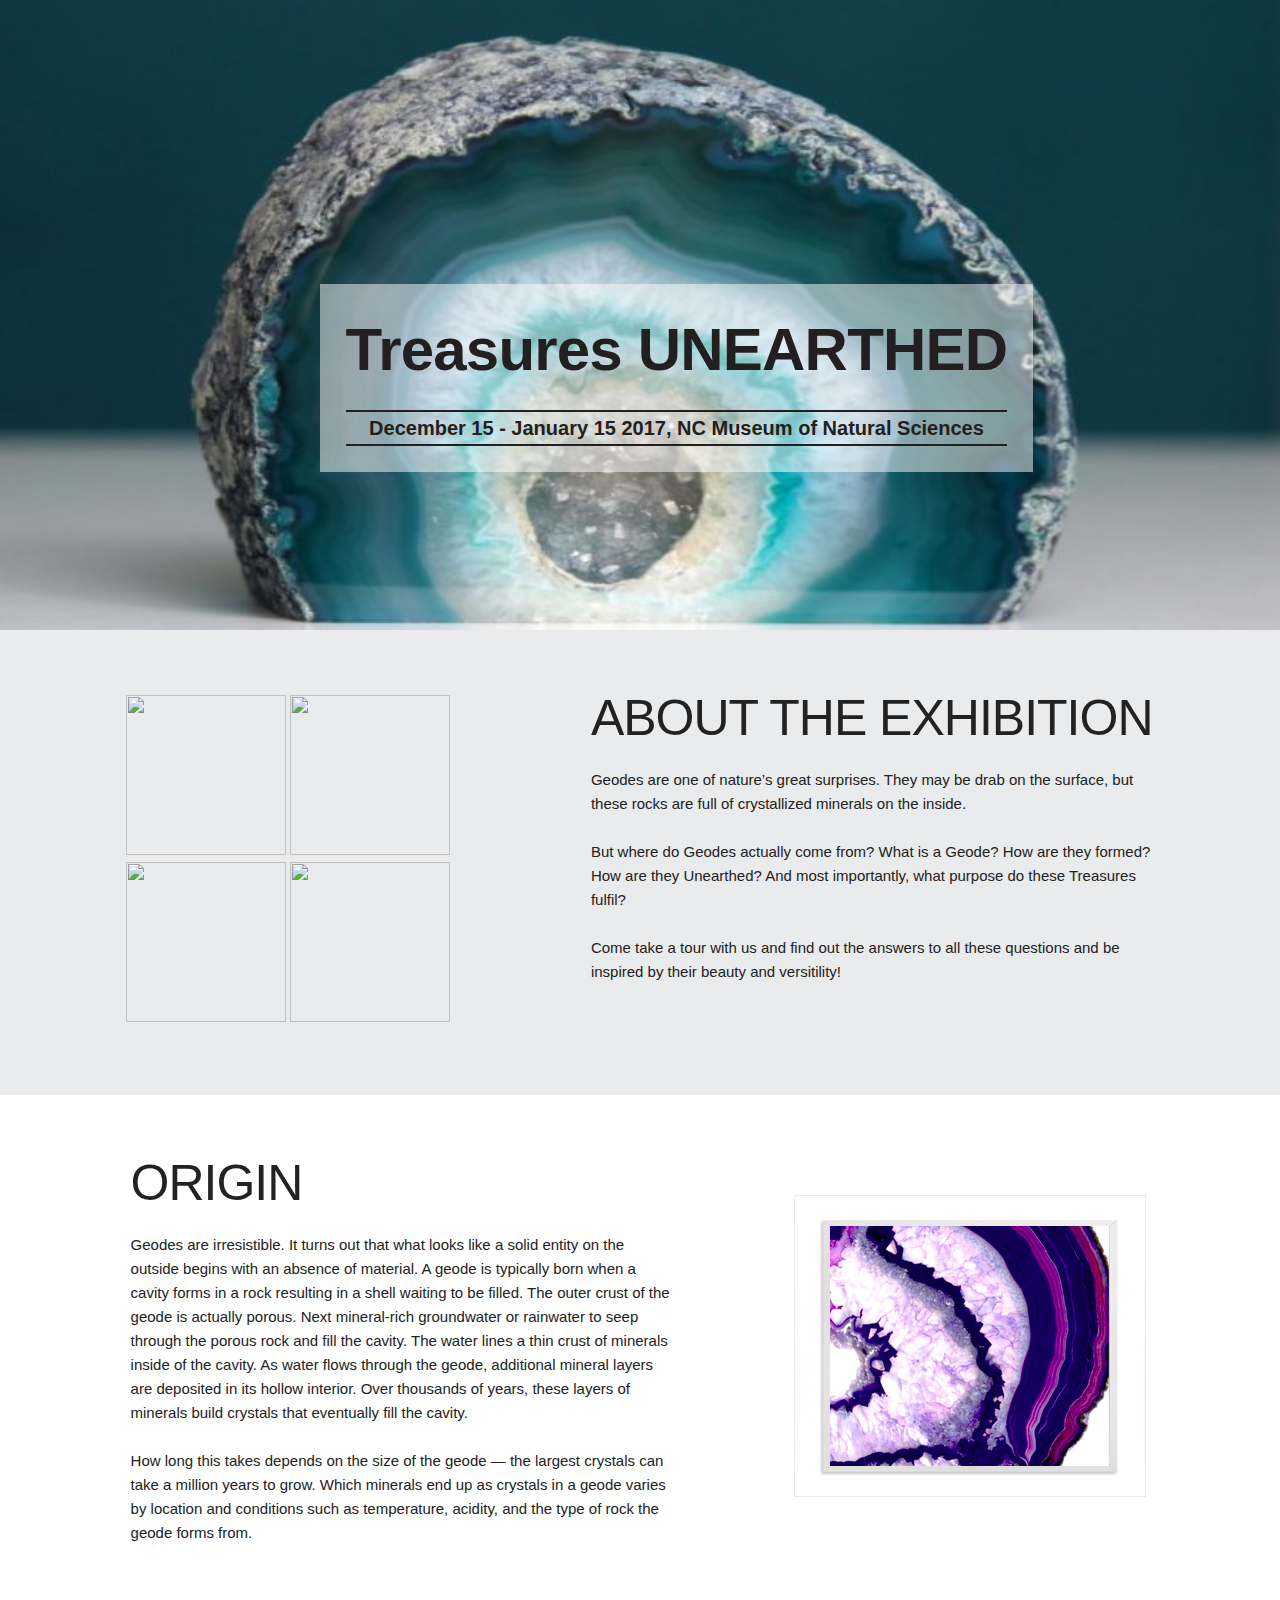
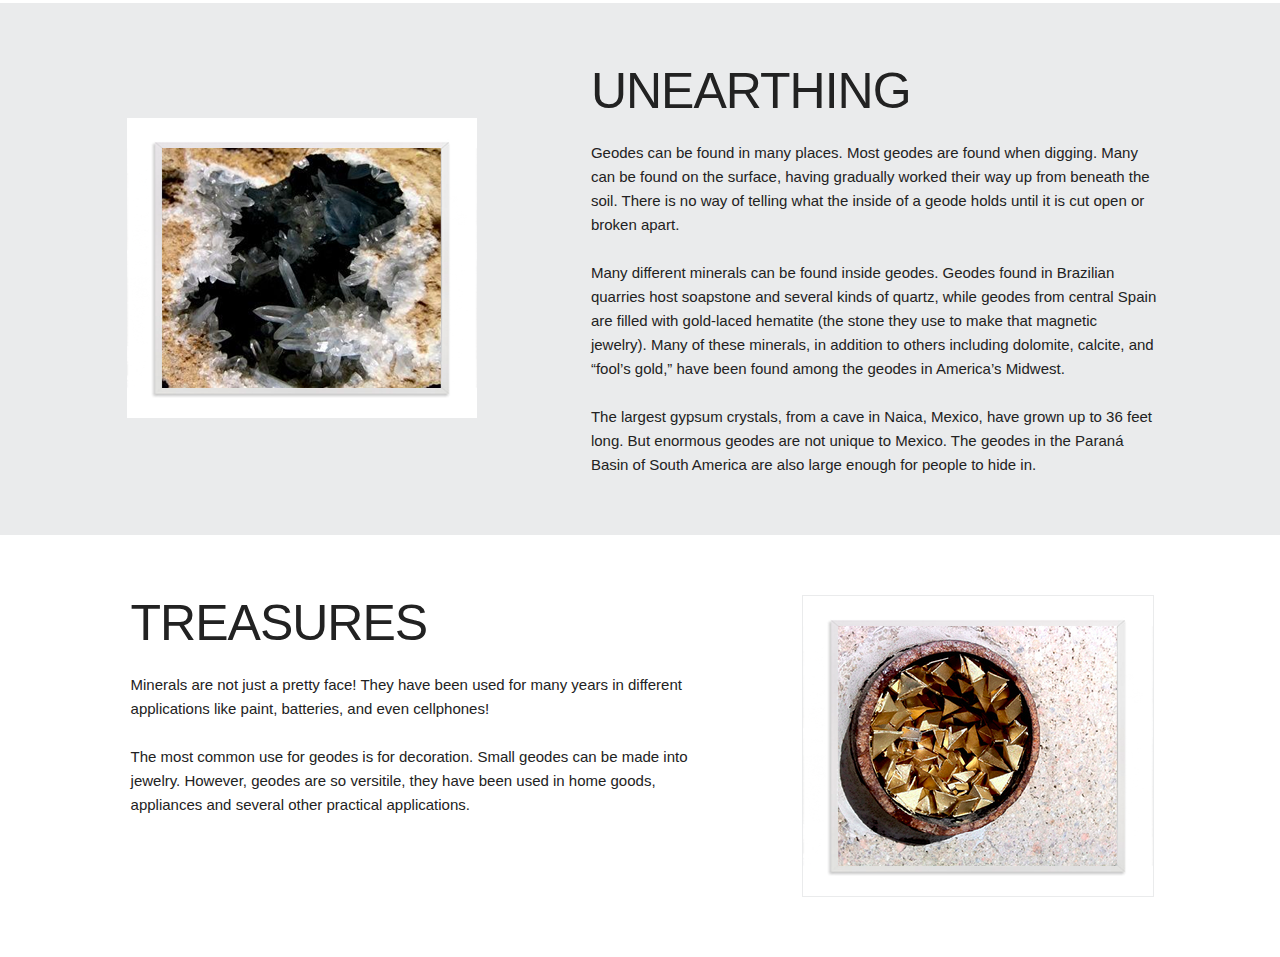
==== index.html @ a55262dd "Merge pull request #1 from sanchith/unearthing" ====
<!DOCTYPE html>
<html lang="en">
  <head>
    <meta charset="utf-8">
    <title>Treasures Unearthed | North Carolina Museum of Natural Sciences</title>
    <meta name="home-page" content="">
    <meta name="SanchithK" content="">
    <meta name="viewport" content="width=device-width, initial-scale=1">
    <link rel="stylesheet" href="css/normalize.css">
    <link rel="stylesheet" href="css/skeleton.css">
    <link rel="stylesheet" href="css/unslider.css">
    <link rel="stylesheet" href="css/unslider-dots.css">
    <script src="https://use.fontawesome.com/a8ba1f1ed8.js"></script>
    <link rel="stylesheet" href="css/style.css">
  </head>
  <body>

 <!-- header section -->
 <div id="header"></div>

 <!-- hero section -->
 <section class="hero">
 <div class="container">
   <div class="row">
     <div class="twelve columns home-bg-img slider">
       <div class="home-hero-title">
         <h4 class="title">Treasures UNEARTHED</h4>
         <hr>
         <p class="dates">December 15 - January 15 2017, NC Museum of Natural Sciences</p>
         <hr>
       </div>
       <ul class="background">
         <li><img src="images/hero-home.jpeg"></li>
         <li><img src="images/hero-home1.png"></li>
         <li><img src="images/video-poster3.jpeg"></li>
       </ul>
     </div>
   </div>
 </div>
</section>

<!-- about section -->
<section>
  <div class="container about">
    <div class="row">
      <div class="five columns">
        <div class="about-img">
          <img src="images/rough/azurite2.jpg">
          <img src="images/rough/burmesetourmaline.jpg">
          <img src="images/rough/flourite_quartz_pyrite.jpg">
          <img src="images/rough/flourite.jpg">
        </div>
      </div>
      <div class="seven columns">
        <div class="about-text">
          <h1 class="about-title">ABOUT THE EXHIBITION</h1>
          <p>Geodes are one of nature’s great surprises. They may be drab on the surface, but these rocks are full of crystallized minerals on the inside. <br><br>But where do Geodes actually come from? What is a Geode? How are they formed? How are they Unearthed? And most importantly, what purpose do these Treasures fulfil? <br><br>Come take a tour with us and find out the answers to all these questions and be inspired by their beauty and versitility!</p>
      </div>
      </div>
    </div>
  </div>
</section>

<!-- origin section -->
<section >
  <div class="container origin">
    <div class="row">
      <div class="seven columns">
        <div class="origin-text">
          <h1 class="origin-title">ORIGIN</h1>
          <p>Geodes are irresistible. It turns out that what looks like a solid entity on the outside begins with an absence of material. A geode is typically born when a cavity forms in a rock resulting in a shell waiting to be filled. The outer crust of the geode is actually porous. Next mineral-rich groundwater or rainwater to seep through the porous rock and fill the cavity. The water lines a thin crust of minerals inside of the cavity. As water flows through the geode, additional mineral layers are deposited in its hollow interior. Over thousands of years, these layers of minerals build crystals that eventually fill the cavity. <br><br>How long this takes depends on the size of the geode — the largest crystals can take a million years to grow. Which minerals end up as crystals in a geode varies by location and conditions such as temperature, acidity, and the type of rock the geode forms from.</p>
      </div>
      </div>
      <div class="five columns col-right">
        <div class="origin-img">
          <img src="images/origin.png">
        </div>
      </div>
    </div>
  </div>
</section>

<!-- unearthing section -->
<section >
  <div class="container unearthing">
    <div class="row">
      <div class="five columns">
        <div class="unearthing-img">
          <img src="images/unearthing.png">
        </div>
      </div>
      <div class="seven columns">
        <div class="unearthing-text">
          <h1 class="unearth-title">UNEARTHING</h1>
          <p>Geodes can be found in many places. Most geodes are found when digging. Many can be found on the surface, having gradually worked their way up from beneath the soil. There is no way of telling what the inside of a geode holds until it is cut open or broken apart.<br><br>Many different minerals can be found inside geodes. Geodes found in Brazilian quarries host soapstone and several kinds of quartz, while geodes from central Spain are filled with gold-laced hematite (the stone they use to make that magnetic jewelry). Many of these minerals, in addition to others including dolomite, calcite, and “fool’s gold,” have been found among the geodes in America’s Midwest. <br><br>The largest gypsum crystals, from a cave in Naica, Mexico, have grown up to 36 feet long. But enormous geodes are not unique to Mexico. The geodes in the Paraná Basin of South America are also large enough for people to hide in.</p>
        </div>
      </div>
    </div>
  </div>
</section>

<!-- treasures section -->
<section>
  <div class="container treasures">
    <div class="row">
      <div class="seven columns col-size">
        <div class="treasures-text">
          <h1 class="treasures-title">TREASURES</h1>
          <p>Minerals are not just a pretty face! They have been used for many years in different applications like paint, batteries, and even cellphones! <br><br>The most common use for geodes is for decoration. Small geodes can be made into jewelry. However, geodes are so versitile, they have been used in home goods, appliances and several other practical applications.</p>
      </div>
      </div>
      <div class="five columns">
        <div class="treasures-img">
          <img src="images/treasures.png">
        </div>
      </div>
    </div>
  </div>
</section>

 <div id="footer"></div>

 <script src="https://ajax.googleapis.com/ajax/libs/jquery/3.1.1/jquery.min.js"></script>

 <script src="js/unslider-min.js"></script>

 <script src="js/script.js"></script>
 <script>$(document).ready(function(){
   $('#header').load('../header.html');
   $('#footer').load('../footer.html');
 });</script>

  </body>
</html>
---- css/skeleton.css ----
/*
* Skeleton V2.0.4
* Copyright 2014, Dave Gamache
* www.getskeleton.com
* Free to use under the MIT license.
* http://www.opensource.org/licenses/mit-license.php
* 12/29/2014
*/


/* Table of contents
––––––––––––––––––––––––––––––––––––––––––––––––––
- Grid
- Base Styles
- Typography
- Links
- Buttons
- Forms
- Lists
- Code
- Tables
- Spacing
- Utilities
- Clearing
- Media Queries
*/


/* Grid
–––––––––––––––––––––––––––––––––––––––––––––––––– */
.container {
  position: relative;
  width: 100%;
  max-width: 960px;
  margin: 0 auto;
  padding: 0 20px;
  box-sizing: border-box; }
.column,
.columns {
  width: 100%;
  float: left;
  box-sizing: border-box; }

/* For devices larger than 400px */
@media (min-width: 400px) {
  .container {
    width: 85%;
    padding: 0; }
}

/* For devices larger than 550px */
@media (min-width: 550px) {
  .container {
    width: 80%; }
  .column,
  .columns {
    margin-left: 4%; }
  .column:first-child,
  .columns:first-child {
    margin-left: 0; }

  .one.column,
  .one.columns                    { width: 4.66666666667%; }
  .two.columns                    { width: 13.3333333333%; }
  .three.columns                  { width: 22%;            }
  .four.columns                   { width: 30.6666666667%; }
  .five.columns                   { width: 39.3333333333%; }
  .six.columns                    { width: 48%;            }
  .seven.columns                  { width: 56.6666666667%; }
  .eight.columns                  { width: 65.3333333333%; }
  .nine.columns                   { width: 74.0%;          }
  .ten.columns                    { width: 82.6666666667%; }
  .eleven.columns                 { width: 91.3333333333%; }
  .twelve.columns                 { width: 100%; margin-left: 0; }

  .one-third.column               { width: 30.6666666667%; }
  .two-thirds.column              { width: 65.3333333333%; }

  .one-half.column                { width: 48%; }

  /* Offsets */
  .offset-by-one.column,
  .offset-by-one.columns          { margin-left: 8.66666666667%; }
  .offset-by-two.column,
  .offset-by-two.columns          { margin-left: 17.3333333333%; }
  .offset-by-three.column,
  .offset-by-three.columns        { margin-left: 26%;            }
  .offset-by-four.column,
  .offset-by-four.columns         { margin-left: 34.6666666667%; }
  .offset-by-five.column,
  .offset-by-five.columns         { margin-left: 43.3333333333%; }
  .offset-by-six.column,
  .offset-by-six.columns          { margin-left: 52%;            }
  .offset-by-seven.column,
  .offset-by-seven.columns        { margin-left: 60.6666666667%; }
  .offset-by-eight.column,
  .offset-by-eight.columns        { margin-left: 69.3333333333%; }
  .offset-by-nine.column,
  .offset-by-nine.columns         { margin-left: 78.0%;          }
  .offset-by-ten.column,
  .offset-by-ten.columns          { margin-left: 86.6666666667%; }
  .offset-by-eleven.column,
  .offset-by-eleven.columns       { margin-left: 95.3333333333%; }

  .offset-by-one-third.column,
  .offset-by-one-third.columns    { margin-left: 34.6666666667%; }
  .offset-by-two-thirds.column,
  .offset-by-two-thirds.columns   { margin-left: 69.3333333333%; }

  .offset-by-one-half.column,
  .offset-by-one-half.columns     { margin-left: 52%; }

}


/* Base Styles
–––––––––––––––––––––––––––––––––––––––––––––––––– */
/* NOTE
html is set to 62.5% so that all the REM measurements throughout Skeleton
are based on 10px sizing. So basically 1.5rem = 15px :) */
html {
  font-size: 62.5%; }
body {
  font-size: 1.5em; /* currently ems cause chrome bug misinterpreting rems on body element */
  line-height: 1.6;
  font-weight: 400;
  font-family: "Raleway", "HelveticaNeue", "Helvetica Neue", Helvetica, Arial, sans-serif;
  color: #222; }


/* Typography
–––––––––––––––––––––––––––––––––––––––––––––––––– */
h1, h2, h3, h4, h5, h6 {
  margin-top: 0;
  margin-bottom: 2rem;
  font-weight: 300; }
h1 { font-size: 4.0rem; line-height: 1.2;  letter-spacing: -.1rem;}
h2 { font-size: 3.6rem; line-height: 1.25; letter-spacing: -.1rem; }
h3 { font-size: 3.0rem; line-height: 1.3;  letter-spacing: -.1rem; }
h4 { font-size: 2.4rem; line-height: 1.35; letter-spacing: -.08rem; }
h5 { font-size: 1.8rem; line-height: 1.5;  letter-spacing: -.05rem; }
h6 { font-size: 1.5rem; line-height: 1.6;  letter-spacing: 0; }

/* Larger than phablet */
@media (min-width: 550px) {
  h1 { font-size: 5.0rem; }
  h2 { font-size: 4.2rem; }
  h3 { font-size: 3.6rem; }
  h4 { font-size: 3.0rem; }
  h5 { font-size: 2.4rem; }
  h6 { font-size: 1.5rem; }
}

p {
  margin-top: 0; }


/* Links
–––––––––––––––––––––––––––––––––––––––––––––––––– */
a {
  color: #1EAEDB; }
a:hover {
  color: #0FA0CE; }


/* Buttons
–––––––––––––––––––––––––––––––––––––––––––––––––– */
.button,
button,
input[type="submit"],
input[type="reset"],
input[type="button"] {
  display: inline-block;
  height: 38px;
  padding: 0 30px;
  color: #555;
  text-align: center;
  font-size: 11px;
  font-weight: 600;
  line-height: 38px;
  letter-spacing: .1rem;
  text-transform: uppercase;
  text-decoration: none;
  white-space: nowrap;
  background-color: transparent;
  border-radius: 4px;
  border: 1px solid #bbb;
  cursor: pointer;
  box-sizing: border-box; }
.button:hover,
button:hover,
input[type="submit"]:hover,
input[type="reset"]:hover,
input[type="button"]:hover,
.button:focus,
button:focus,
input[type="submit"]:focus,
input[type="reset"]:focus,
input[type="button"]:focus {
  color: #333;
  /*border-color: #888;*/
  outline: 0;
}
.button.button-primary,
button.button-primary,
input[type="submit"].button-primary,
input[type="reset"].button-primary,
input[type="button"].button-primary {
  color: #FFF;
  background-color: #33C3F0;
  /*border-color: #33C3F0; */
}
.button.button-primary:hover,
button.button-primary:hover,
input[type="submit"].button-primary:hover,
input[type="reset"].button-primary:hover,
input[type="button"].button-primary:hover,
.button.button-primary:focus,
button.button-primary:focus,
input[type="submit"].button-primary:focus,
input[type="reset"].button-primary:focus,
input[type="button"].button-primary:focus {
  color: #FFF;
  background-color: #1EAEDB;
  /*border-color: #1EAEDB; */
}


/* Forms
–––––––––––––––––––––––––––––––––––––––––––––––––– */
input[type="email"],
input[type="number"],
input[type="search"],
input[type="text"],
input[type="tel"],
input[type="url"],
input[type="password"],
textarea,
select {
  height: 38px;
  padding: 6px 10px; /* The 6px vertically centers text on FF, ignored by Webkit */
  background-color: #fff;
  /*border: 1px solid #D1D1D1;*/
  border-radius: 4px;
  box-shadow: none;
  box-sizing: border-box; }
/* Removes awkward default styles on some inputs for iOS */
input[type="email"],
input[type="number"],
input[type="search"],
input[type="text"],
input[type="tel"],
input[type="url"],
input[type="password"],
textarea {
  -webkit-appearance: none;
     -moz-appearance: none;
          appearance: none; }
textarea {
  min-height: 65px;
  padding-top: 6px;
  padding-bottom: 6px; }
input[type="email"]:focus,
input[type="number"]:focus,
input[type="search"]:focus,
input[type="text"]:focus,
input[type="tel"]:focus,
input[type="url"]:focus,
input[type="password"]:focus,
textarea:focus,
/*select:focus {*/
  /*border: 1px solid #33C3F0;*/
  /*outline: 0; }*/
label,
legend {
  display: block;
  margin-bottom: .5rem;
  font-weight: 600; }
fieldset {
  padding: 0;
  border-width: 0; }
input[type="checkbox"],
input[type="radio"] {
  display: inline; }
label > .label-body {
  display: inline-block;
  margin-left: .5rem;
  font-weight: normal; }


/* Lists
–––––––––––––––––––––––––––––––––––––––––––––––––– */
ul {
  list-style: circle inside; }
ol {
  list-style: decimal inside; }
ol, ul {
  padding-left: 0;
  margin-top: 0; }
ul ul,
ul ol,
ol ol,
ol ul {
  margin: 1.5rem 0 1.5rem 3rem;
  font-size: 90%; }
li {
  margin-bottom: 1rem; }


/* Code
–––––––––––––––––––––––––––––––––––––––––––––––––– */
code {
  padding: .2rem .5rem;
  margin: 0 .2rem;
  font-size: 90%;
  white-space: nowrap;
  background: #F1F1F1;
  border: 1px solid #E1E1E1;
  border-radius: 4px; }
pre > code {
  display: block;
  padding: 1rem 1.5rem;
  white-space: pre; }


/* Tables
–––––––––––––––––––––––––––––––––––––––––––––––––– */
th,
td {
  padding: 12px 15px;
  text-align: left;
  border-bottom: 1px solid #E1E1E1; }
th:first-child,
td:first-child {
  padding-left: 0; }
th:last-child,
td:last-child {
  padding-right: 0; }


/* Spacing
–––––––––––––––––––––––––––––––––––––––––––––––––– */
button,
.button {
  margin-bottom: 1rem; }
input,
textarea,
select,
fieldset {
  margin-bottom: 1.5rem; }
pre,
blockquote,
dl,
figure,
table,
p,
ul,
ol,
form {
  margin-bottom: 2.5rem; }


/* Utilities
–––––––––––––––––––––––––––––––––––––––––––––––––– */
.u-full-width {
  width: 100%;
  box-sizing: border-box; }
.u-max-full-width {
  max-width: 100%;
  box-sizing: border-box; }
.u-pull-right {
  float: right; }
.u-pull-left {
  float: left; }


/* Misc
–––––––––––––––––––––––––––––––––––––––––––––––––– */
hr {
  margin-top: 3rem;
  margin-bottom: 3.5rem;
  border-width: 0;
  border-top: 1px solid #E1E1E1; }


/* Clearing
–––––––––––––––––––––––––––––––––––––––––––––––––– */

/* Self Clearing Goodness */
.container:after,
.row:after,
.u-cf {
  content: "";
  display: table;
  clear: both; }


/* Media Queries
–––––––––––––––––––––––––––––––––––––––––––––––––– */
/*
Note: The best way to structure the use of media queries is to create the queries
near the relevant code. For example, if you wanted to change the styles for buttons
on small devices, paste the mobile query code up in the buttons section and style it
there.
*/


/* Larger than mobile */
@media (min-width: 400px) {}

/* Larger than phablet (also point when grid becomes active) */
@media (min-width: 550px) {}

/* Larger than tablet */
@media (min-width: 750px) {}

/* Larger than desktop */
@media (min-width: 1000px) {}

/* Larger than Desktop HD */
@media (min-width: 1200px) {}
---- css/unslider.css ----
.unslider{overflow:auto;margin:0;padding:0}.unslider-wrap{position:relative}.unslider-wrap.unslider-carousel>li{float:left}.unslider-vertical>ul{height:100%}.unslider-vertical li{float:none;width:100%}.unslider-fade{position:relative}.unslider-fade .unslider-wrap li{position:absolute;left:0;top:0;right:0;z-index:8}.unslider-fade .unslider-wrap li.unslider-active{z-index:10}.unslider li,.unslider ol,.unslider ul{list-style:none;margin:0;padding:0;border:none}.unslider-arrow{position:absolute;left:20px;z-index:2;cursor:pointer}.unslider-arrow.next{left:auto;right:20px}
---- css/unslider-dots.css ----
/**
 *   Here's where everything gets included. You don't need
 *   to change anything here, and doing so might break
 *   stuff. Here be dragons and all that.
 */
/**
 *   Default variables
 *
 *   While these can be set with JavaScript, it's probably
 *   better and faster to just set them here, compile to
 *   CSS and include that instead to use some of that
 *   hardware-accelerated goodness.
 */
.unslider-nav ol {
  list-style: none;
  text-align: center;
}
.unslider-nav ol li {
  display: inline-block;
  width: 6px;
  height: 6px;
  margin: 0 4px;
  background: transparent;
  border-radius: 5px;
  overflow: hidden;
  text-indent: -999em;
  border: 2px solid #fff;
  cursor: pointer;
}
.unslider-nav ol li.unslider-active {
  background: #fff;
  cursor: default;
}
---- css/style.css ----
header {
  padding-top: 10px;
  padding-bottom: 10px;
  padding-left: 10%;
  padding-right: 10%;
  background: rgba(255, 255, 255, 0.5);
  box-sizing: border-box; }
  header .mainlogo {
    text-align: right; }
    header .mainlogo img {
      height: 20px;
      object-fit: contain;
      vertical-align: middle; }
    header .mainlogo a {
      text-decoration: none;
      font-weight: bold;
      color: #231f20; }
    header .mainlogo .navmain .exhlogo {
      height: 125px;
      object-fit: contain; }

.nav {
  text-align: right; }
  .nav li {
    display: inline;
    padding-left: 30px; }
    .nav li a {
      font-size: 24px;
      color: #231f20;
      position: relative; }

.nav li a::after {
  display: block;
  position: absolute;
  left: 0;
  bottom: -10;
  height: 0px;
  width: 100%;
  background-color: #690052;
  transition: height .3s;
  content: ""; }

.nav li a:hover {
  color: #690052; }

.nav li a:hover::after {
  height: 7px; }

footer {
  background: #eaebec;
  height: 100px;
  padding-top: 10px;
  padding-bottom: 10px;
  padding-left: 10%;
  padding-right: 10%; }
  footer .footall {
    position: relative;
    top: 50%;
    transform: translateY(-50%); }
  footer .footleft {
    text-align: left; }
    footer .footleft img {
      height: 75px;
      object-fit: contain; }
  footer .footmiddle {
    height: 80px;
    text-align: center;
    margin-left: 0px; }
    footer .footmiddle p {
      margin-bottom: 2px;
      color: #231f20; }
    footer .footmiddle ul {
      margin-bottom: 2px; }
    footer .footmiddle li {
      display: inline;
      padding-left: 15px;
      padding-right: 15px; }
      footer .footmiddle li a {
        font-size: 13px;
        color: #231f20; }
    footer .footmiddle .fa {
      font-size: 22px;
      width: 30px;
      padding: 3px;
      margin-left: 3px;
      margin-right: 3px;
      background: #939597;
      color: white; }
  footer .footright {
    text-align: right;
    margin-left: 0px; }
    footer .footright ul {
      margin-bottom: 0px; }
    footer .footright li {
      display: inline;
      padding-left: 5px;
      padding-right: 5px; }
      footer .footright li a {
        font-size: 13px;
        color: #231f20; }

.footmiddle a:hover, .footright a:hover {
  color: #690052;
  font-weight: 500;
  text-decoration: underline; }

.footmiddle .fa:hover {
  background: #2ab6bc; }

header {
  position: absolute;
  top: 0;
  left: 0;
  width: 100%;
  max-width: 100%; }

.container {
  width: 100%;
  max-width: 100%; }

.home-bg-img {
  width: 100%;
  height: 630px; }
  .home-bg-img .background {
    position: relative;
    z-index: -100; }
    .home-bg-img .background li img {
      width: 100%;
      height: 630px; }

.unslider {
  height: 630px;
  overflow: inherit; }

.home-hero-title {
  margin: 0 auto;
  padding: 2%;
  color: #231f20;
  background-color: rgba(255, 255, 255, 0.5);
  position: absolute;
  top: 45%;
  left: 25%; }
  .home-hero-title .title {
    text-align: center;
    font-size: 60px;
    font-weight: 600;
    color: #231f20; }
  .home-hero-title hr, .home-hero-title p {
    margin: 0;
    text-align: center; }
  .home-hero-title hr {
    border: 1px solid #231f20; }
  .home-hero-title .dates {
    font-weight: 600;
    font-size: 20px;
    color: #231f20; }

.about {
  background-color: #eaebec;
  overflow: hidden; }
  .about .about-img {
    margin: 13% 0;
    margin-left: 25%; }
    .about .about-img img {
      height: 160px;
      width: 160px; }
  .about .about-text {
    margin: 8% 0;
    margin-right: 15%;
    margin-left: 5%;
    position: relative; }
    .about .about-text h1::after {
      display: block;
      position: absolute;
      left: 0;
      bottom: -10;
      height: 0px;
      width: 90%;
      background-color: #690052;
      transition: height .3s;
      content: ""; }
    .about .about-text h1:hover {
      color: #690052; }
    .about .about-text h1:hover::after {
      height: 7px; }

.origin {
  background-color: white; }
  .origin .origin-text {
    margin: 8% 0;
    margin-left: 18%;
    margin-right: 7%;
    position: relative; }
    .origin .origin-text h1::after {
      display: block;
      position: absolute;
      left: 0;
      bottom: -10;
      height: 0px;
      width: 29%;
      background-color: #690052;
      transition: height .3s;
      content: ""; }
    .origin .origin-text h1:hover {
      color: #690052; }
    .origin .origin-text h1:hover::after {
      height: 7px; }
  .origin .col-right {
    margin-left: 1%; }
    .origin .col-right .origin-img {
      display: flex;
      align-items: center;
      justify-content: center;
      padding: 60px;
      padding-top: 100px;
      padding-right: 100px; }
      .origin .col-right .origin-img img {
        border: 1px solid #eaebec; }

.unearthing {
  background-color: #eaebec; }
  .unearthing .unearthing-img {
    display: flex;
    align-items: center;
    justify-content: center;
    padding: 60px;
    padding-right: 0;
    padding-left: 100px;
    padding-top: 115px; }
  .unearthing .unearthing-text {
    margin: 8% 0;
    margin-right: 17%;
    margin-left: 5%;
    position: relative; }
    .unearthing .unearthing-text h1::after {
      display: block;
      position: absolute;
      left: 0;
      bottom: -10;
      height: 0px;
      width: 53%;
      background-color: #690052;
      transition: height .3s;
      content: ""; }
    .unearthing .unearthing-text h1:hover {
      color: #690052; }
    .unearthing .unearthing-text h1:hover::after {
      height: 7px; }

.treasures {
  background-color: white; }
  .treasures .treasures-text {
    margin: 8% 0;
    margin-left: 18%;
    margin-right: 5%;
    position: relative; }
    .treasures .treasures-text h1::after {
      display: block;
      position: absolute;
      left: 0;
      bottom: -10;
      height: 0px;
      width: 49%;
      background-color: #690052;
      transition: height .3s;
      content: ""; }
    .treasures .treasures-text h1:hover {
      color: #690052; }
    .treasures .treasures-text h1:hover::after {
      height: 7px; }
  .treasures .treasures-img {
    display: flex;
    align-items: center;
    justify-content: center;
    padding: 60px;
    padding-left: 0;
    padding-right: 100px; }
    .treasures .treasures-img img {
      border: 1px solid #eaebec; }

@media (min-width: 768px) and (max-width: 1024px) {
  .home-hero-title {
    left: 0;
    top: 50%; }
    .home-hero-title .title {
      font-size: 40px;
      font-weight: 600; }
    .home-hero-title .dates {
      font-weight: 600; }

  .about .about-img {
    margin: 5% 0;
    margin-top: 10%;
    margin-left: 20%; }
    .about .about-img img {
      height: 120px;
      width: 120px; }
  .about .about-text {
    margin: 5% 10%; }
    .about .about-text h1::after {
      width: 96%; }
    .about .about-text .about-title {
      font-size: 30px; }

  .origin .origin-text {
    margin: 8% 10%; }
    .origin .origin-text h1::after {
      width: 29%;
      background-color: #690052;
      transition: height .3s;
      content: ""; }
    .origin .origin-text .origin-title {
      font-size: 30px; }
  .origin .col-right {
    margin-left: 1%; }
    .origin .col-right .origin-img {
      padding: 30px;
      padding-top: 140px;
      padding-right: 50px; }
      .origin .col-right .origin-img img {
        height: 250px;
        width: 300px; }

  .unearthing .unearthing-img {
    margin-left: 20%;
    padding: 30px;
    padding-top: 150px; }
    .unearthing .unearthing-img img {
      height: 250px;
      width: 300px; }
  .unearthing .unearthing-text {
    margin: 8% 10%;
    margin-left: 15%; }
    .unearthing .unearthing-text h1::after {
      width: 55%; }
    .unearthing .unearthing-text .unearth-title {
      font-size: 30px; }

  .treasures .treasures-text {
    margin: 8% 10%; }
    .treasures .treasures-text h1::after {
      width: 50%; }
    .treasures .treasures-text .treasures-title {
      font-size: 30px; }
  .treasures .treasures-img {
    margin-left: 1%;
    padding: 30px;
    padding-top: 100px;
    padding-right: 50px; }
    .treasures .treasures-img img {
      height: 250px;
      width: 300px; } }
@media (max-width: 767px) {
  .home-hero-title {
    left: 0;
    top: 50%; }
    .home-hero-title .title {
      font-size: 40px;
      font-weight: 600; }
    .home-hero-title .dates {
      font-weight: 600; }

  .seven.columns {
    width: 100%; }

  .about .about-img {
    margin: 5% 0;
    margin-top: 10%;
    margin-left: 20%; }
    .about .about-img img {
      height: 120px;
      width: 120px; }
  .about .about-text {
    margin: 5% 10%; }
    .about .about-text h1::after {
      width: 96%; }
    .about .about-text .about-title {
      font-size: 30px; }

  .origin .origin-text {
    margin: 8% 10%; }
    .origin .origin-text h1::after {
      width: 29%;
      background-color: #690052;
      transition: height .3s;
      content: ""; }
    .origin .origin-text .origin-title {
      font-size: 30px; }
  .origin .col-right {
    display: none; }

  .unearthing .unearthing-img {
    display: none; }
  .unearthing .unearthing-text {
    margin: 8% 10%; }
    .unearthing .unearthing-text h1::after {
      width: 55%; }
    .unearthing .unearthing-text .unearth-title {
      font-size: 30px; }

  .treasures .treasures-text {
    margin: 8% 10%; }
    .treasures .treasures-text h1::after {
      width: 50%; }
    .treasures .treasures-text .treasures-title {
      font-size: 30px; }
  .treasures .treasures-img {
    display: none; } }
.mainmap img {
  box-sizing: border-box;
  width: 100vw; }

.contmap {
  height: 700px;
  object-fit: contain; }

.container {
  width: 100%;
  max-width: 100%; }

.unearth-bg-img {
  height: 630px;
  background-image: url("../images/unearthing-hero.png");
  background-size: cover;
  object-fit: contain; }

.unearth-hero-text {
  color: #231f20;
  background-color: rgba(255, 255, 255, 0.6);
  width: 400px;
  padding: 2%;
  position: relative;
  top: 40%;
  left: 55%; }
  .unearth-hero-text h4 {
    text-align: center;
    font-weight: 400; }
  .unearth-hero-text hr, .unearth-hero-text p {
    margin: 0;
    text-align: center; }
  .unearth-hero-text hr {
    border: 1px solid #231f20; }

.what {
  background-color: #eaebec; }
  .what .what-text {
    margin: 10% 0;
    margin-left: 18%;
    margin-right: 7%;
    position: relative; }
  .what .col-right {
    margin-left: 1%; }
    .what .col-right .what-img {
      display: flex;
      align-items: center;
      justify-content: center;
      padding: 60px;
      padding-right: 100px;
      padding-top: 65px; }
      .what .col-right .what-img img {
        border: 1px solid #eaebec; }

.how {
  background-color: white; }
  .how .how-img {
    display: flex;
    align-items: center;
    justify-content: center;
    padding: 60px;
    padding-right: 0;
    padding-left: 100px;
    padding-top: 110px; }
    .how .how-img img {
      height: 300px;
      width: 350px;
      border: 1px solid #eaebec; }
  .how .how-text {
    margin-top: 6%;
    margin-right: 17%;
    margin-left: 5%;
    position: relative; }
    .how .how-text .bold-text {
      font-size: 25px; }

.where {
  background-color: #eaebec; }
  .where .where-text {
    margin: 10% 0;
    margin-left: 18%;
    margin-right: 5%;
    position: relative; }
  .where .where-img {
    display: flex;
    align-items: center;
    justify-content: center;
    padding: 60px;
    padding-left: 0;
    padding-right: 100px; }
    .where .where-img img {
      border: 1px solid #eaebec; }

.videos {
  background-color: white; }
  .videos .videos-img {
    margin: 3% 0;
    margin-left: 12%; }
    .videos .videos-img video {
      height: 300px;
      width: 350px;
      margin: 2%;
      margin-top: 4%; }
  .videos .right-col {
    margin-left: 0; }
    .videos .right-col .video-text {
      margin-top: 30%;
      margin-right: 20%;
      margin-left: 0; }

@media (min-width: 768px) and (max-width: 1024px) {
  .home-hero-title {
    left: 0;
    top: 50%; }
    .home-hero-title .title {
      font-size: 40px;
      font-weight: 600; }
    .home-hero-title .dates {
      font-weight: 600; }

  .about .about-img {
    margin: 5% 0;
    margin-top: 10%;
    margin-left: 20%; }
    .about .about-img img {
      height: 120px;
      width: 120px; }
  .about .about-text {
    margin: 5% 10%; }
    .about .about-text h1::after {
      width: 96%; }
    .about .about-text .about-title {
      font-size: 30px; }

  .origin .origin-text {
    margin: 8% 10%; }
    .origin .origin-text h1::after {
      width: 29%;
      background-color: #690052;
      transition: height .3s;
      content: ""; }
    .origin .origin-text .origin-title {
      font-size: 30px; }
  .origin .col-right {
    margin-left: 1%; }
    .origin .col-right .origin-img {
      padding: 30px;
      padding-top: 140px;
      padding-right: 50px; }
      .origin .col-right .origin-img img {
        height: 250px;
        width: 300px; }

  .unearthing .unearthing-img {
    margin-left: 20%;
    padding: 30px;
    padding-top: 150px; }
    .unearthing .unearthing-img img {
      height: 250px;
      width: 300px; }
  .unearthing .unearthing-text {
    margin: 8% 10%;
    margin-left: 15%; }
    .unearthing .unearthing-text h1::after {
      width: 55%; }
    .unearthing .unearthing-text .unearth-title {
      font-size: 30px; }

  .treasures .treasures-text {
    margin: 8% 10%; }
    .treasures .treasures-text h1::after {
      width: 50%; }
    .treasures .treasures-text .treasures-title {
      font-size: 30px; }
  .treasures .treasures-img {
    margin-left: 1%;
    padding: 30px;
    padding-top: 100px;
    padding-right: 50px; }
    .treasures .treasures-img img {
      height: 250px;
      width: 300px; } }
@media (min-width: 768px) and (max-width: 1024px) {
  .unearth-hero-text {
    left: 0;
    top: 50%; }

  .what .what-text {
    margin: 8% 10%; }
  .what .col-right {
    margin-left: 1%; }
    .what .col-right .what-img img {
      height: 250px;
      width: 300px; }

  .how .how-img {
    padding-top: 200px; }
    .how .how-img img {
      height: 250px;
      width: 300px; }
  .how .how-text {
    margin: 8% 10%; }

  .where .where-text {
    margin: 8% 10%; }
  .where .where-img img {
    height: 250px;
    width: 300px; } }
@media (max-width: 767px) {
  .unearth-hero-text {
    left: 0;
    top: 50%; }

  .seven.columns {
    width: 100%; }

  .what .what-text {
    margin: 8% 10%; }
  .what .col-right {
    margin-left: 1%; }
    .what .col-right .what-img {
      display: none; }

  .how .how-img {
    display: none; }
  .how .how-text {
    margin: 8% 10%; }

  .where .where-text {
    margin: 8% 10%; }
  .where .where-img {
    display: none; }

  .videos .videos-img {
    margin-left: 5%; }
  .videos .right-col .video-text {
    margin-top: 5%;
    margin-right: 10%;
    margin-left: 10%; } }
body {
  margin: 0 auto;
  font-family: 'Helvetica Neue', Helvetica, sans-serif; }

a {
  text-decoration: none; }

/*# sourceMappingURL=style.css.map */
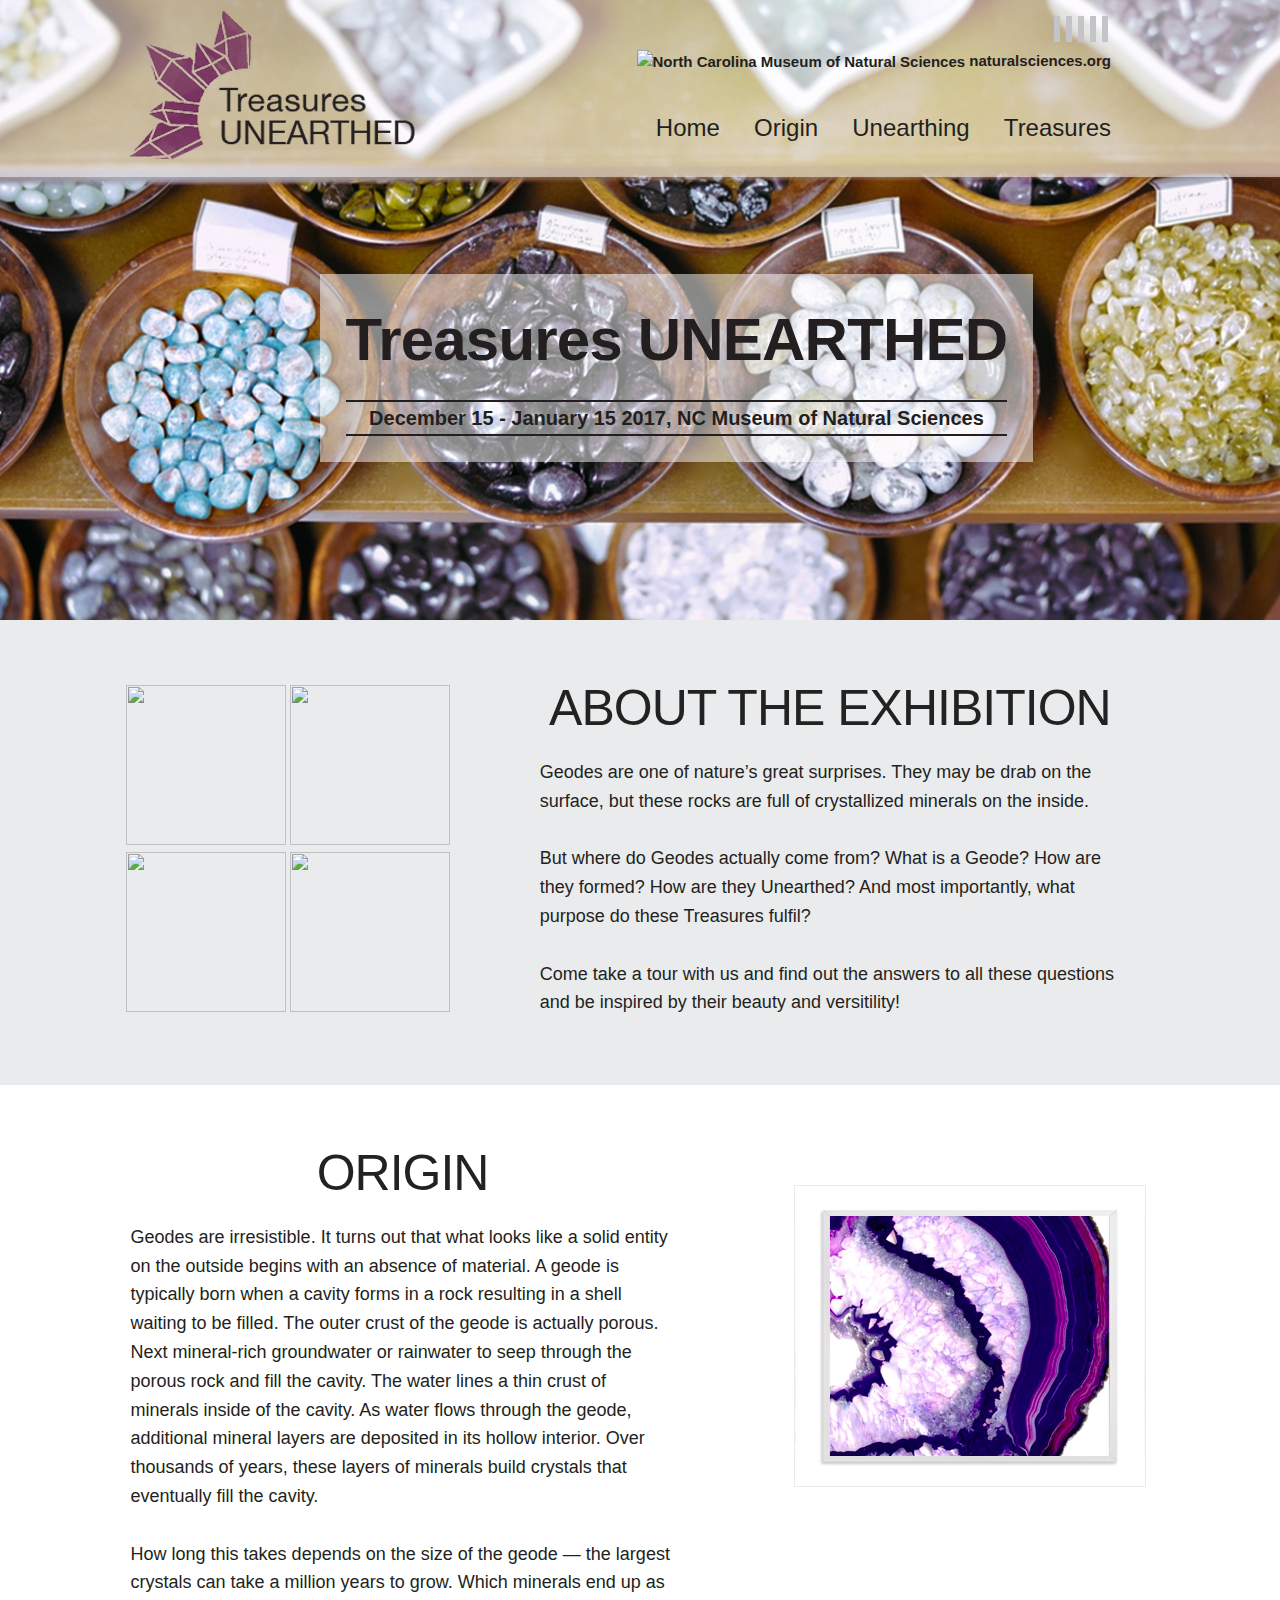
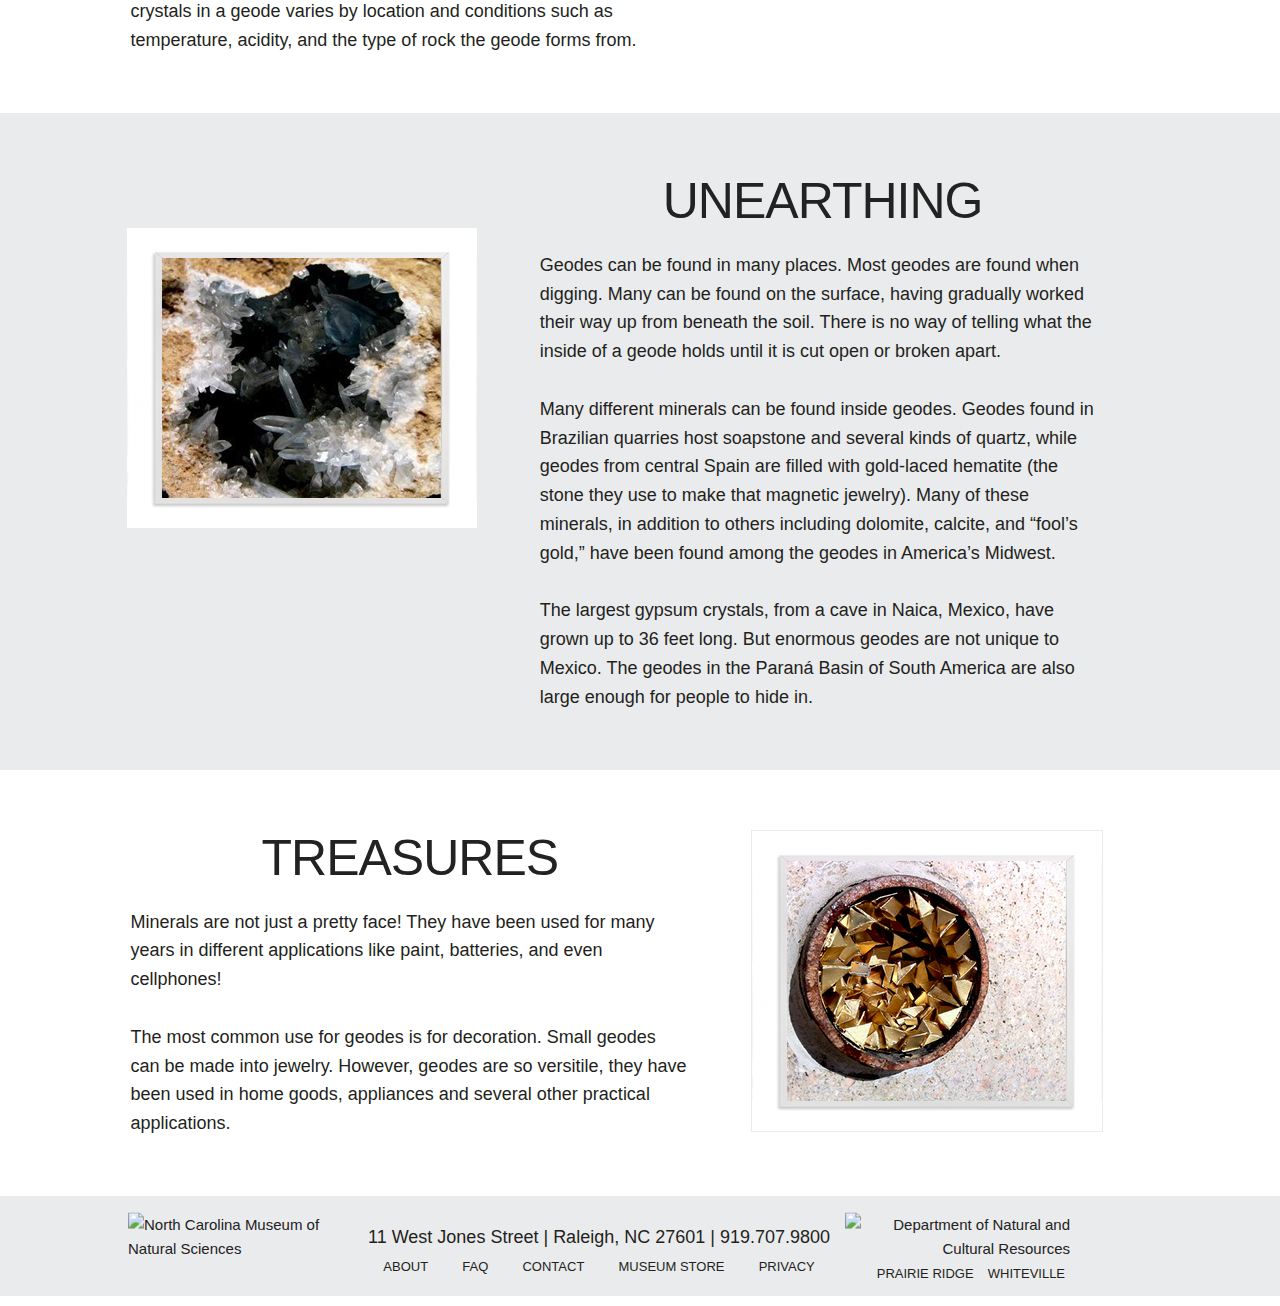
==== commit 7520647c: "merge bugs" ====
--- a/index.html
+++ b/index.html
@@ -126,8 +126,8 @@
 
  <script src="js/script.js"></script>
  <script>$(document).ready(function(){
-   $('#header').load('../header.html');
-   $('#footer').load('../footer.html');
+   $('#header').load('header.html');
+   $('#footer').load('footer.html');
  });</script>
 
   </body>
--- a/css/style.css
+++ b/css/style.css
@@ -9,20 +9,43 @@
     text-align: right; }
     header .mainlogo img {
       height: 20px;
-      object-fit: contain;
-      vertical-align: middle; }
-    header .mainlogo a {
-      text-decoration: none;
-      font-weight: bold;
-      color: #231f20; }
-    header .mainlogo .navmain .exhlogo {
-      height: 125px;
       object-fit: contain; }
+
+.social {
+  padding-top: 5px;
+  text-align: right; }
+  .social .fa {
+    text-align: center;
+    font-size: 18px;
+    width: 25px;
+    padding: 3px;
+    margin-left: 3px;
+    margin-right: 3px;
+    background: #C2C4C7;
+    color: white; }
+
+.mainlogo {
+  text-align: right;
+  padding-top: 5px; }
+  .mainlogo img {
+    height: 20px;
+    object-fit: contain;
+    vertical-align: middle; }
+  .mainlogo a {
+    text-decoration: none;
+    font-weight: bold;
+    color: #231f20; }
 
 .nav {
   text-align: right; }
+  .nav ul {
+    margin-bottom: 5px; }
+    .nav ul .fa {
+      display: none; }
   .nav li {
-    display: inline;
+    display: inline-block !important;
+    padding-top: 35px;
+    padding-bottom: 0px;
     padding-left: 30px; }
     .nav li a {
       font-size: 24px;
@@ -33,7 +56,7 @@
   display: block;
   position: absolute;
   left: 0;
-  bottom: -10;
+  bottom: -5;
   height: 0px;
   width: 100%;
   background-color: #690052;
@@ -46,26 +69,105 @@
 .nav li a:hover::after {
   height: 7px; }
 
+.social .fa:hover {
+  background: #2ab6bc; }
+
+@media (max-width: 767px) {
+  header {
+    margin: 0px;
+    padding: 5px;
+    height: auto; }
+    header .navmain .four.columns {
+      width: 40%; }
+    header .navmain .exhlogo {
+      height: 75px; }
+      header .navmain .exhlogo img {
+        height: 75px; }
+
+  .social {
+    display: none; }
+
+  .eight.columns {
+    width: 60%;
+    margin-left: 0px; }
+
+  .nav ul {
+    margin: 0px; }
+    .nav ul .fa {
+      padding-top: 5px;
+      font-size: 35px;
+      display: block; }
+    .nav ul li {
+      list-style: none;
+      text-align: right;
+      display: block;
+      display: none;
+      padding: 10px 10px 0px 0px;
+      line-height: 10px; }
+      .nav ul li a {
+        font-size: 24px;
+        color: #231f20;
+        position: relative; }
+
+  .nav li a::after {
+    display: none; } }
+@media (min-width: 768px) and (max-width: 1256px) {
+  header {
+    margin: 0px;
+    padding: 5px;
+    height: auto; }
+    header .navmain .four.columns {
+      width: 40%; }
+    header .navmain .exhlogo {
+      height: 100px; }
+      header .navmain .exhlogo img {
+        height: 100px; }
+
+  .eight.columns {
+    width: 60%;
+    margin-left: 0px; }
+
+  .nav ul {
+    margin: 0px; }
+    .nav ul .fa {
+      padding-top: 5px;
+      font-size: 35px;
+      display: block; }
+    .nav ul li {
+      list-style: none;
+      text-align: right;
+      display: block;
+      display: none;
+      padding: 10px 10px 0px 0px;
+      line-height: 10px; }
+      .nav ul li a {
+        font-size: 24px;
+        color: #231f20;
+        position: relative; }
+
+  .nav li a::after {
+    display: none; } }
 footer {
   background: #eaebec;
   height: 100px;
-  padding-top: 10px;
-  padding-bottom: 10px;
-  padding-left: 10%;
-  padding-right: 10%; }
+  box-sizing: border-box; }
   footer .footall {
+    padding-top: 10px;
+    padding-bottom: 10px;
+    padding-left: 10%;
+    padding-right: 10%;
     position: relative;
     top: 50%;
     transform: translateY(-50%); }
   footer .footleft {
-    text-align: left; }
+    text-align: left;
+    padding-top: 5px; }
     footer .footleft img {
       height: 75px;
       object-fit: contain; }
   footer .footmiddle {
-    height: 80px;
     text-align: center;
-    margin-left: 0px; }
+    padding-top: 15px; }
     footer .footmiddle p {
       margin-bottom: 2px;
       color: #231f20; }
@@ -78,17 +180,9 @@
       footer .footmiddle li a {
         font-size: 13px;
         color: #231f20; }
-    footer .footmiddle .fa {
-      font-size: 22px;
-      width: 30px;
-      padding: 3px;
-      margin-left: 3px;
-      margin-right: 3px;
-      background: #939597;
-      color: white; }
   footer .footright {
     text-align: right;
-    margin-left: 0px; }
+    padding-top: 5px; }
     footer .footright ul {
       margin-bottom: 0px; }
     footer .footright li {
@@ -104,9 +198,50 @@
   font-weight: 500;
   text-decoration: underline; }
 
-.footmiddle .fa:hover {
-  background: #2ab6bc; }
-
+@media (max-width: 767px) {
+  .columns {
+    width: 100%; }
+
+  footer {
+    height: auto; }
+    footer .footall {
+      position: static;
+      transform: translateY(0);
+      padding-left: 0px;
+      padding-right: 0px; }
+    footer .footleft {
+      text-align: center;
+      padding-top: 5px; }
+      footer .footleft img {
+        height: 50px;
+        object-fit: contain; }
+    footer .footmiddle li {
+      padding-left: 5px;
+      padding-right: 5px; }
+    footer .footright {
+      display: none; } }
+@media (min-width: 768px) and (max-width: 1256px) {
+  .columns {
+    width: 100%; }
+
+  footer {
+    height: auto; }
+    footer .footall {
+      position: static;
+      transform: translateY(0);
+      padding-left: 5px;
+      padding-right: 5px; }
+    footer .footleft {
+      text-align: center;
+      padding-top: 5px; }
+      footer .footleft img {
+        height: 60px;
+        object-fit: contain; }
+    footer .footmiddle li {
+      padding-left: 5px;
+      padding-right: 5px; }
+    footer .footright img {
+      width: 100px; } }
 header {
   position: absolute;
   top: 0;
@@ -406,14 +541,190 @@
       font-size: 30px; }
   .treasures .treasures-img {
     display: none; } }
-.mainmap img {
+button {
+  border-radius: 0px; }
+
+.mainmap {
+  height: 714px;
+  position: absolute; }
+  .mainmap img {
+    box-sizing: border-box;
+    margin: 0px;
+    padding: 0px;
+    width: 100vw; }
+  .mainmap .textbox {
+    display: block;
+    position: absolute;
+    top: 40%;
+    right: 15%;
+    height: 200px;
+    width: 300px;
+    background: rgba(234, 235, 236, 0.6);
+    color: #231f20;
+    padding: 10px; }
+  .mainmap button {
+    display: none; }
+
+.dot .fa {
+  color: #690052;
+  font-size: 35px; }
+
+.northamerdot {
+  position: absolute;
+  top: 25%;
+  left: 15%; }
+
+.southamerdot {
+  position: absolute;
+  top: 63%;
+  left: 25%; }
+
+.europedot {
+  position: absolute;
+  top: 19%;
+  left: 49%; }
+
+.africadot {
+  position: absolute;
+  top: 44%;
+  left: 48%; }
+
+.asiadot {
+  position: absolute;
+  top: 30%;
+  right: 25%; }
+
+.australiadot {
+  position: absolute;
+  top: 75%;
+  right: 10%; }
+
+.continent {
+  height: 650px;
+  width: 95%;
+  background: white;
+  margin: 0 auto;
+  padding: 0px;
+  border: 3px solid #690052;
   box-sizing: border-box;
-  width: 100vw; }
+  position: relative;
+  z-index: 100; }
+  .continent h5 {
+    text-align: right;
+    margin-bottom: 0px; }
+    .continent h5 a {
+      text-align: right;
+      text-decoration: none;
+      padding-right: 7px;
+      color: #231f20; }
+
+.continent h5 a:hover {
+  color: #690052;
+  text-decoration: underline; }
 
 .contmap {
-  height: 700px;
-  object-fit: contain; }
-
+  height: 600px;
+  text-align: center; }
+  .contmap img {
+    height: 575px;
+    object-fit: contain; }
+
+.mineralpics {
+  height: 625px;
+  margin: 0 auto;
+  text-align: center;
+  position: relative; }
+  .mineralpics div {
+    position: absolute;
+    top: 50%;
+    left: 50%;
+    transform: translate(-50%, -50%);
+    width: 100%;
+    margin: 0 auto;
+    text-align: center;
+    overflow: hidden;
+    display: inline-block;
+    display: none; }
+    .mineralpics div img {
+      height: 400px;
+      object-fit: contain;
+      text-align: center;
+      margin: 0px;
+      padding: 0px; }
+    .mineralpics div p {
+      font-size: 24px; }
+
+@media (max-width: 767px) {
+  .mainmap {
+    position: static;
+    padding-top: 25px;
+    height: auto; }
+    .mainmap img {
+      display: none; }
+    .mainmap .textbox {
+      display: none; }
+    .mainmap button {
+      display: block;
+      margin-left: auto;
+      margin-right: auto;
+      width: 250px;
+      border: 1px solid #690052; }
+
+  .dot {
+    display: none; }
+
+  .continent {
+    height: auto; }
+    .continent h5 {
+      text-align: center; }
+      .continent h5 a {
+        text-align: center; }
+
+  .contmap {
+    height: auto; }
+    .contmap img {
+      width: 95%;
+      height: auto; }
+
+  .mineralpics {
+    height: 450px; }
+    .mineralpics div img {
+      height: auto;
+      width: 95%; } }
+@media (min-width: 768px) and (max-width: 1256px) {
+  .mainmap {
+    position: static;
+    padding-top: 25px;
+    height: auto;
+    text-align: center; }
+    .mainmap img {
+      display: none; }
+    .mainmap .textbox {
+      display: none; }
+    .mainmap button {
+      display: inline-block;
+      margin-left: auto;
+      margin-right: auto;
+      width: 250px;
+      border: 1px solid #690052; }
+
+  .dot {
+    display: none; }
+
+  .continent {
+    height: auto; }
+
+  .contmap {
+    height: auto; }
+    .contmap img {
+      width: 95%;
+      height: auto; }
+
+  .mineralpics {
+    height: 450px; }
+    .mineralpics div img {
+      height: auto;
+      width: 75%; } }
 .container {
   width: 100%;
   max-width: 100%; }
@@ -645,6 +956,247 @@
     margin-top: 5%;
     margin-right: 10%;
     margin-left: 10%; } }
+*:focus {
+  outline: none; }
+
+.container {
+  width: 100%;
+  max-width: 100%; }
+
+.unearth-hero-text {
+  margin-top: 90px;
+  color: #231f20;
+  background-color: rgba(255, 255, 255, 0.6);
+  width: 500px;
+  padding: 2%;
+  position: relative;
+  top: 40%;
+  left: 55%; }
+  .unearth-hero-text h4 {
+    text-align: center;
+    font-weight: 400; }
+  .unearth-hero-text hr, .unearth-hero-text p {
+    margin: 0;
+    text-align: center; }
+  .unearth-hero-text hr {
+    border: 1px solid #231f20; }
+
+h1 {
+  text-align: center; }
+
+a {
+  color: #231f20; }
+
+a:hover {
+  color: #690052; }
+
+p {
+  font-size: 18px;
+  color: #231f20; }
+
+.hero {
+  background-image: url("../images/art/treasureshero.jpg");
+  height: 630px;
+  width: 100%;
+  background-size: cover;
+  margin-top: -10px; }
+
+.jewelry {
+  padding-top: 5%;
+  padding-bottom: 5%;
+  background-color: #eaebec;
+  text-align: center; }
+  .jewelry .jewelryarea {
+    margin-left: 19%;
+    margin-right: 15%; }
+  .jewelry .jewel-img {
+    height: 200px;
+    width: 200px;
+    box-sizing: border-box;
+    padding: 5%;
+    margin-bottom: 5%;
+    margin-top: 5%;
+    cursor: pointer;
+    cursor: hand; }
+
+.decor {
+  padding-top: 5%;
+  padding-bottom: 5%;
+  background-color: white;
+  text-align: center; }
+  .decor .decorarea {
+    margin-left: 19%;
+    margin-right: 15%; }
+  .decor .decor-img {
+    box-sizing: border-box;
+    height: 200px;
+    width: 200px;
+    padding: 5%;
+    margin-bottom: 5%;
+    margin-top: 5%; }
+
+.commercial {
+  padding-top: 5%;
+  padding-bottom: 5%;
+  background-color: #eaebec;
+  text-align: center; }
+  .commercial .commercialarea {
+    margin-left: 19%;
+    margin-right: 15%; }
+  .commercial .comm-img {
+    height: 200px;
+    width: 200px;
+    box-sizing: border-box;
+    padding: 5%;
+    margin-bottom: 5%;
+    margin-top: 5%; }
+
+.columns {
+  margin: 0; }
+
+.container {
+  content: none; }
+
+.jewel-img:hover, .comm-img:hover {
+  border: 1px solid #2ab6bc; }
+
+.decor-img:hover {
+  box-sizing: border-box;
+  border: 1px solid #690052; }
+
+@media (min-width: 768px) and (max-width: 1256px) {
+  .unearth-hero-text {
+    margin-top: 95px;
+    color: #231f20;
+    background-color: rgba(255, 255, 255, 0.6);
+    width: 300px;
+    padding: 2%;
+    position: relative;
+    top: 40%;
+    left: 50%; }
+
+  h4 {
+    text-align: center;
+    font-weight: 400; }
+
+  hr, p {
+    margin: 0;
+    text-align: center;
+    font-size: 14px; }
+
+  .jewelry {
+    padding-top: 5%;
+    padding-bottom: 5%;
+    background-color: #eaebec;
+    text-align: center; }
+    .jewelry .jewelryarea {
+      margin-left: 5%;
+      margin-right: 5%; }
+    .jewelry .jewel-img {
+      height: 110px;
+      width: 110px;
+      padding: 5%;
+      border: 1px solid #eaebec;
+      margin-bottom: 5%;
+      margin-top: 5%; }
+
+  .decor {
+    padding-top: 5%;
+    padding-bottom: 5%;
+    background-color: white;
+    text-align: center; }
+    .decor .decorarea {
+      margin-left: 15%;
+      margin-right: 15%; }
+    .decor .decor-img {
+      height: 110px;
+      width: 110px;
+      padding: 5%;
+      border: 1px solid #eaebec;
+      margin-bottom: 5%;
+      margin-top: 5%; }
+
+  .commercial {
+    padding-top: 5%;
+    padding-bottom: 5%;
+    background-color: #eaebec;
+    text-align: center; }
+    .commercial .commercialarea {
+      margin-left: 15%;
+      margin-right: 15%; }
+    .commercial .comm-img {
+      height: 110px;
+      width: 110px;
+      padding: 5%;
+      border: 1px solid #eaebec;
+      margin-bottom: 5%;
+      margin-top: 5%; }
+
+  .columns {
+    margin-left: 4%; } }
+@media (max-width: 767px) {
+  .unearth-hero-text {
+    display: none; }
+
+  h4 {
+    text-align: center;
+    font-weight: 400; }
+
+  hr, p {
+    margin: 0;
+    text-align: center;
+    font-size: 14px; }
+
+  .jewelry {
+    padding-top: 5%;
+    padding-bottom: 5%;
+    background-color: #eaebec;
+    text-align: center; }
+    .jewelry .jewelryarea {
+      margin-left: 5%;
+      margin-right: 5%; }
+    .jewelry .jewel-img {
+      height: 250px;
+      width: 250px;
+      padding: 5%;
+      border: 1px solid #eaebec;
+      margin-bottom: 5%;
+      margin-top: 5%; }
+
+  .decor {
+    padding-top: 5%;
+    padding-bottom: 5%;
+    background-color: white;
+    text-align: center; }
+    .decor .decorarea {
+      margin-left: 15%;
+      margin-right: 15%; }
+    .decor .decor-img {
+      height: 250px;
+      width: 250px;
+      padding: 5%;
+      border: 1px solid #eaebec;
+      margin-bottom: 5%;
+      margin-top: 5%; }
+
+  .commercial {
+    padding-top: 5%;
+    padding-bottom: 5%;
+    background-color: #eaebec;
+    text-align: center; }
+    .commercial .commercialarea {
+      margin-left: 15%;
+      margin-right: 15%; }
+    .commercial .comm-img {
+      height: 250px;
+      width: 250px;
+      padding: 5%;
+      border: 1px solid #eaebec;
+      margin-bottom: 5%;
+      margin-top: 5%; }
+
+  .columns {
+    margin-left: 4%; } }
 body {
   margin: 0 auto;
   font-family: 'Helvetica Neue', Helvetica, sans-serif; }
